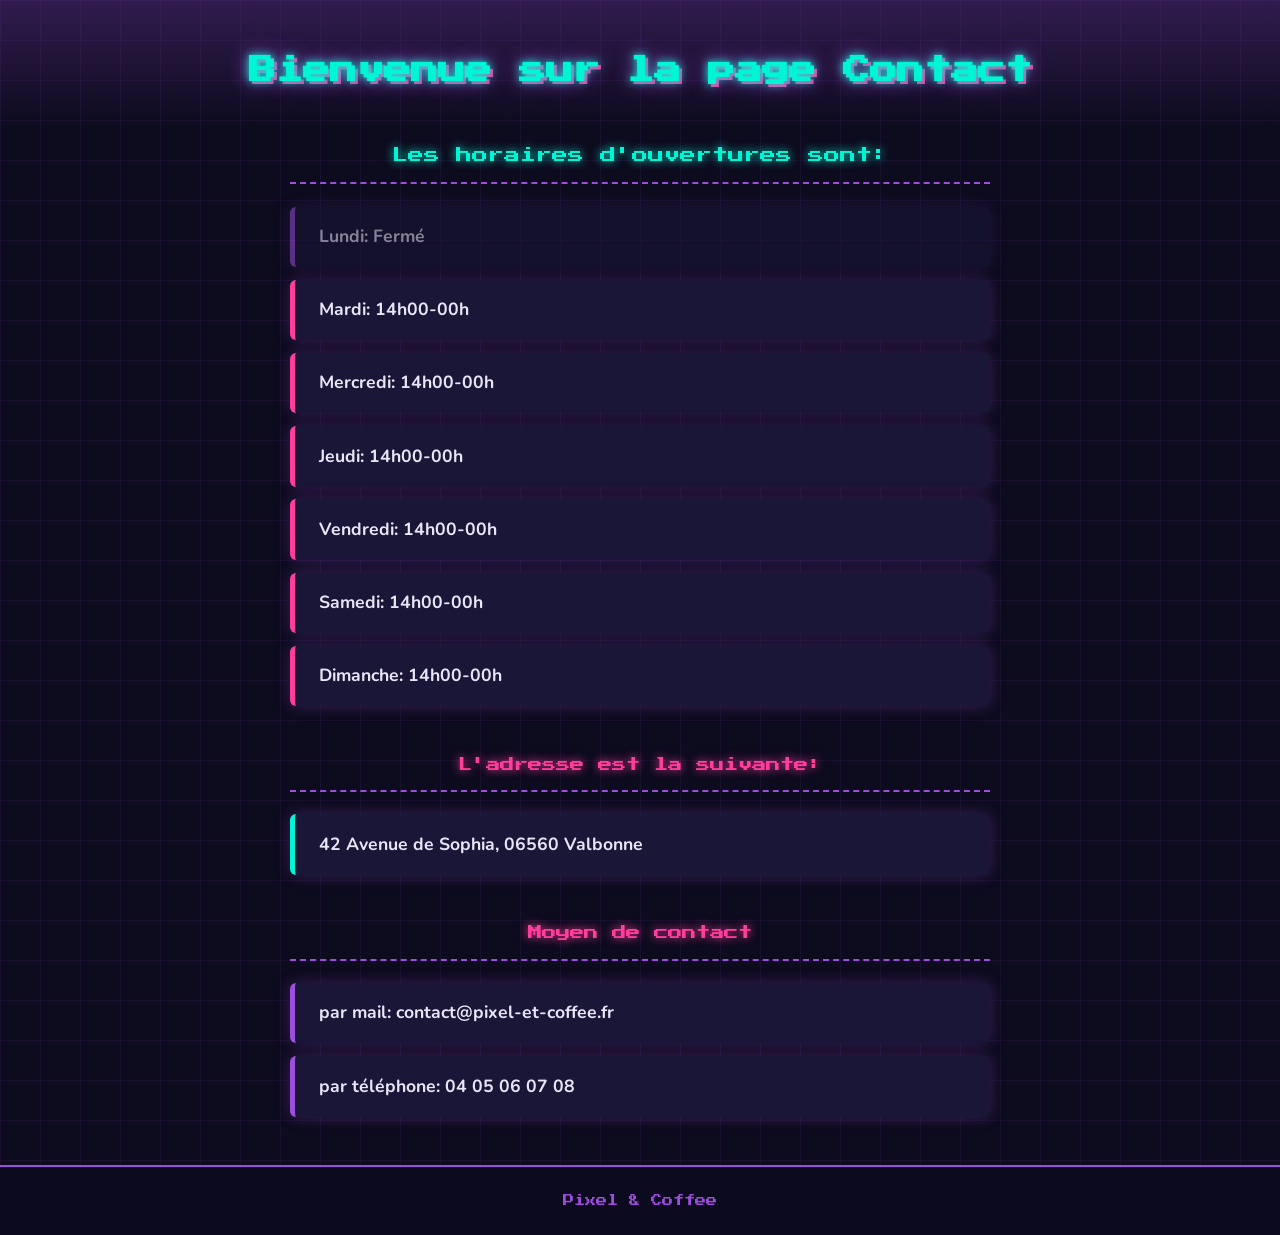
==== Contact.html @ 3f3e3f2a "Premier commit - Site Pixel & Coffee" ====
<!DOCTYPE html>
<html lang="fr">
<html>
    <head>
        <meta charset="UTF-8">
        <meta name="viewport" content="width=device-width, initial-scale=1.0">
        <title>Contact - Pixel & Coffee</title>
        <link rel="stylesheet" href="style2.css">
    </head>
    <body>
        <h1>Bienvenue sur la page Contact</h1>
        <h2>Les horaires d'ouvertures sont:</h2>
        <p>Lundi: Fermé</p>
        <p>Mardi: 14h00-00h</p>
        <p>Mercredi: 14h00-00h</p>
        <p>Jeudi: 14h00-00h</p>
        <p>Vendredi: 14h00-00h</p>
        <p>Samedi: 14h00-00h</p>
        <p>Dimanche: 14h00-00h</p>
        <h3>L'adresse est la suivante:</h3><p>42 Avenue de Sophia, 06560 Valbonne</p>
        <h4>Moyen de contact</h4>
        <p>par mail: contact@pixel-et-coffee.fr</p>
        <p>par téléphone: 04 05 06 07 08</p>
        <footer>Pixel & Coffee</footer>
    </body>

</html>
---- style2.css ----
/* ==========================================
   Pixel & Coffee - Page Contact
   ========================================== */

@import url('https://fonts.googleapis.com/css2?family=Press+Start+2P&family=Nunito:wght@400;600;700&display=swap');

:root {
    --bg: #0d0b1e;
    --bg-card: #1a1638;
    --violet: #9d4edd;
    --cyan: #00f5d4;
    --rose: #ff3d9a;
    --texte: #e8e6f5;
    --police-titre: 'Press Start 2P', 'Courier New', monospace;
    --police-texte: 'Nunito', Arial, sans-serif;
}

/* ---------- Reset de base ---------- */
* {
    margin: 0;
    padding: 0;
    box-sizing: border-box;
}

body {
    min-height: 100vh;
    display: flex;
    flex-direction: column;
    align-items: center;
    background-color: var(--bg);
    background-image:
        linear-gradient(rgba(157, 78, 221, 0.08) 1px, transparent 1px),
        linear-gradient(90deg, rgba(157, 78, 221, 0.08) 1px, transparent 1px);
    background-size: 40px 40px;
    color: var(--texte);
    font-family: var(--police-texte);
    font-size: 1.1rem;
    line-height: 1.8;
}

/* ---------- Titre principal ---------- */
h1 {
    width: 100%;
    padding: 3rem 1rem 2rem;
    text-align: center;
    font-family: var(--police-titre);
    font-size: clamp(1rem, 3vw, 1.7rem);
    line-height: 1.7;
    color: var(--cyan);
    text-shadow:
        0 0 8px var(--cyan),
        0 0 20px var(--violet),
        3px 3px 0 var(--rose);
    background: linear-gradient(180deg, rgba(157, 78, 221, 0.25), transparent);
}

/* ---------- Sous-titres (h2, h3, h4) ---------- */
h2,
h3,
h4 {
    width: calc(100% - 2rem);
    max-width: 700px;
    margin-top: 2.5rem;
    margin-bottom: 1rem;
    padding-bottom: 0.8rem;
    text-align: center;
    font-family: var(--police-titre);
    font-weight: normal;
    line-height: 1.7;
    border-bottom: 2px dashed var(--violet);
}

h2 {
    margin-top: 1rem;
    font-size: 1rem;
    color: var(--cyan);
    text-shadow: 0 0 10px var(--cyan);
}

h3,
h4 {
    font-size: 0.9rem;
    color: var(--rose);
    text-shadow: 0 0 10px var(--rose);
}

/* ---------- Paragraphes = cartes ---------- */
p {
    width: calc(100% - 2rem);
    max-width: 700px;
    margin: 0.4rem 0;
    padding: 0.9rem 1.5rem;
    font-weight: 700;
    background-color: var(--bg-card);
    border-left: 5px solid var(--rose);
    border-radius: 6px;
    box-shadow: 0 0 15px rgba(157, 78, 221, 0.3);
    transition: transform 0.2s ease, box-shadow 0.2s ease, border-color 0.2s ease;
}

p:hover {
    transform: translateX(8px);
    border-left-color: var(--cyan);
    box-shadow: 0 0 20px rgba(0, 245, 212, 0.5);
}

/* Lundi (jour de fermeture) : plus discret */
h2 + p {
    opacity: 0.55;
    border-left-color: var(--violet);
}

/* Adresse */
h3 + p {
    border-left-color: var(--cyan);
}

/* Moyens de contact */
h4 + p,
h4 + p ~ p {
    border-left-color: var(--violet);
}

/* ---------- Liens (si tu ajoutes mailto: / tel:) ---------- */
a {
    color: var(--cyan);
    text-decoration: none;
    border-bottom: 1px dashed var(--cyan);
    transition: all 0.2s ease;
}

a:hover,
a:focus {
    color: var(--rose);
    border-bottom-color: var(--rose);
    text-shadow: 0 0 8px var(--rose);
}

/* ---------- Pied de page ---------- */
footer {
    width: 100%;
    margin-top: auto;
    padding: 1.5rem;
    text-align: center;
    font-family: var(--police-titre);
    font-size: 0.7rem;
    color: var(--violet);
    border-top: 2px solid var(--violet);
    background-color: rgba(13, 11, 30, 0.9);
}

/* Espace entre le dernier paragraphe et le footer */
p:last-of-type {
    margin-bottom: 3rem;
}

/* ---------- Responsive ---------- */
@media (max-width: 600px) {
    h1 {
        padding: 2rem 1rem 1.5rem;
    }

    h2 {
        font-size: 0.85rem;
    }

    h3,
    h4 {
        font-size: 0.75rem;
    }

    p {
        padding: 0.8rem 1rem;
        font-size: 1rem;
        /* évite que l'adresse ou l'email dépasse de l'écran */
        overflow-wrap: anywhere;
    }
}
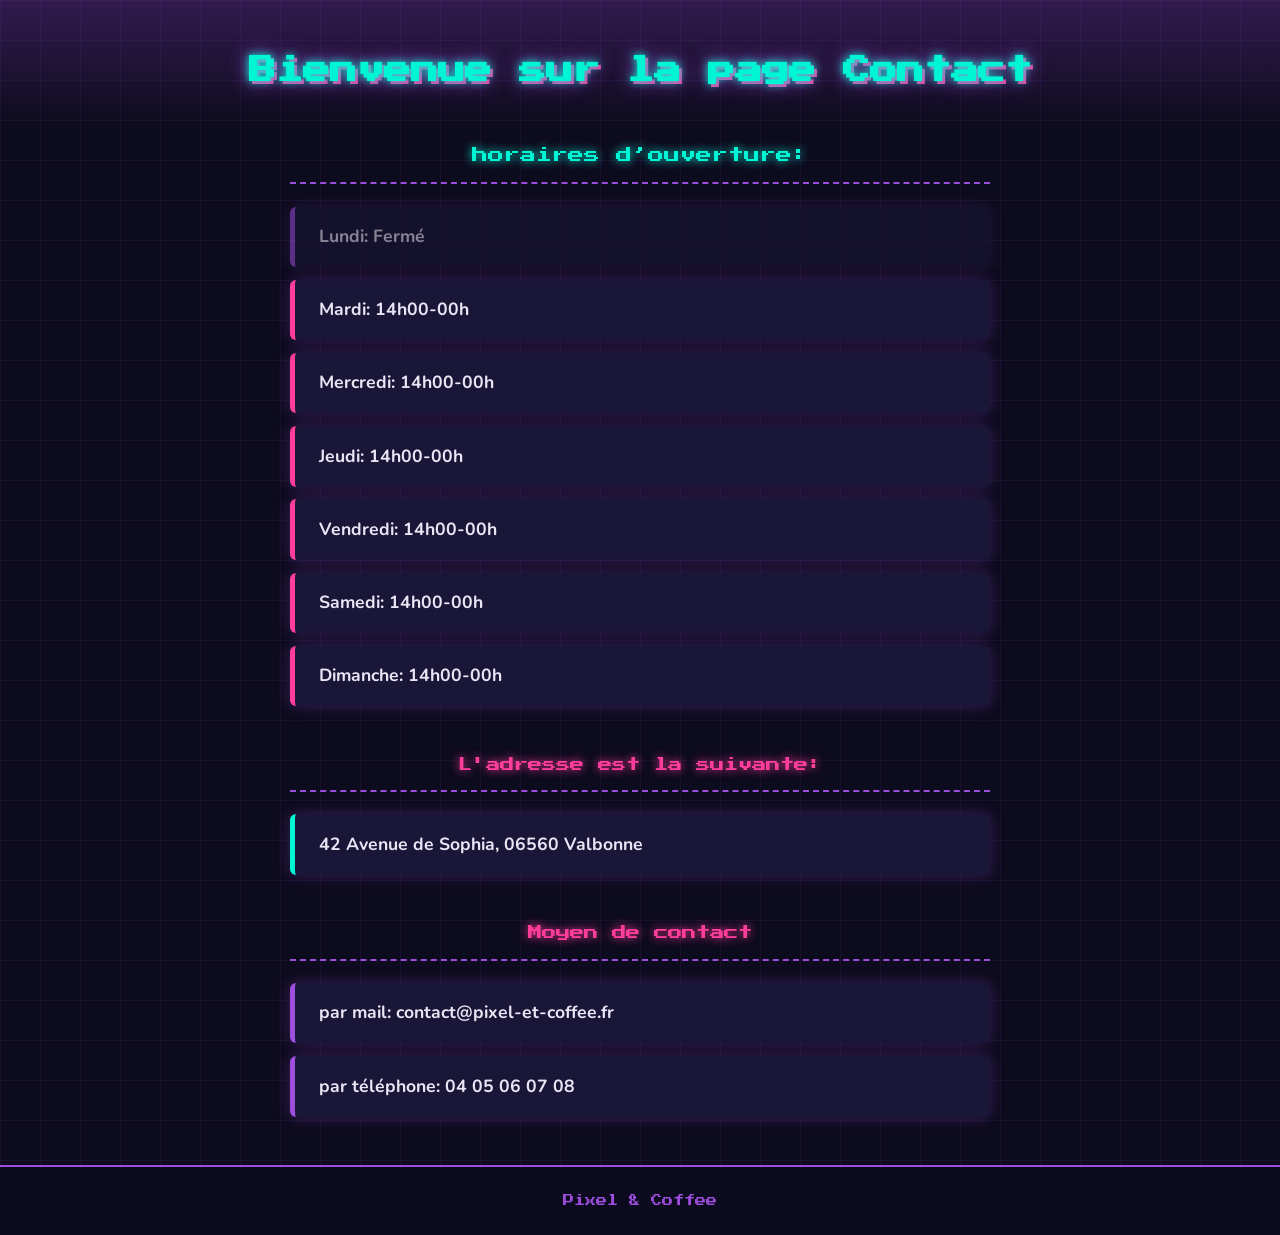
==== commit 8653bd38: "Update ligne 12" ====
--- a/Contact.html
+++ b/Contact.html
@@ -9,7 +9,7 @@
     </head>
     <body>
         <h1>Bienvenue sur la page Contact</h1>
-        <h2>Les horaires d'ouvertures sont:</h2>
+        <h2>horaires d’ouverture:</h2>
         <p>Lundi: Fermé</p>
         <p>Mardi: 14h00-00h</p>
         <p>Mercredi: 14h00-00h</p>
@@ -24,4 +24,4 @@
         <footer>Pixel & Coffee</footer>
     </body>
 
-</html>+</html>
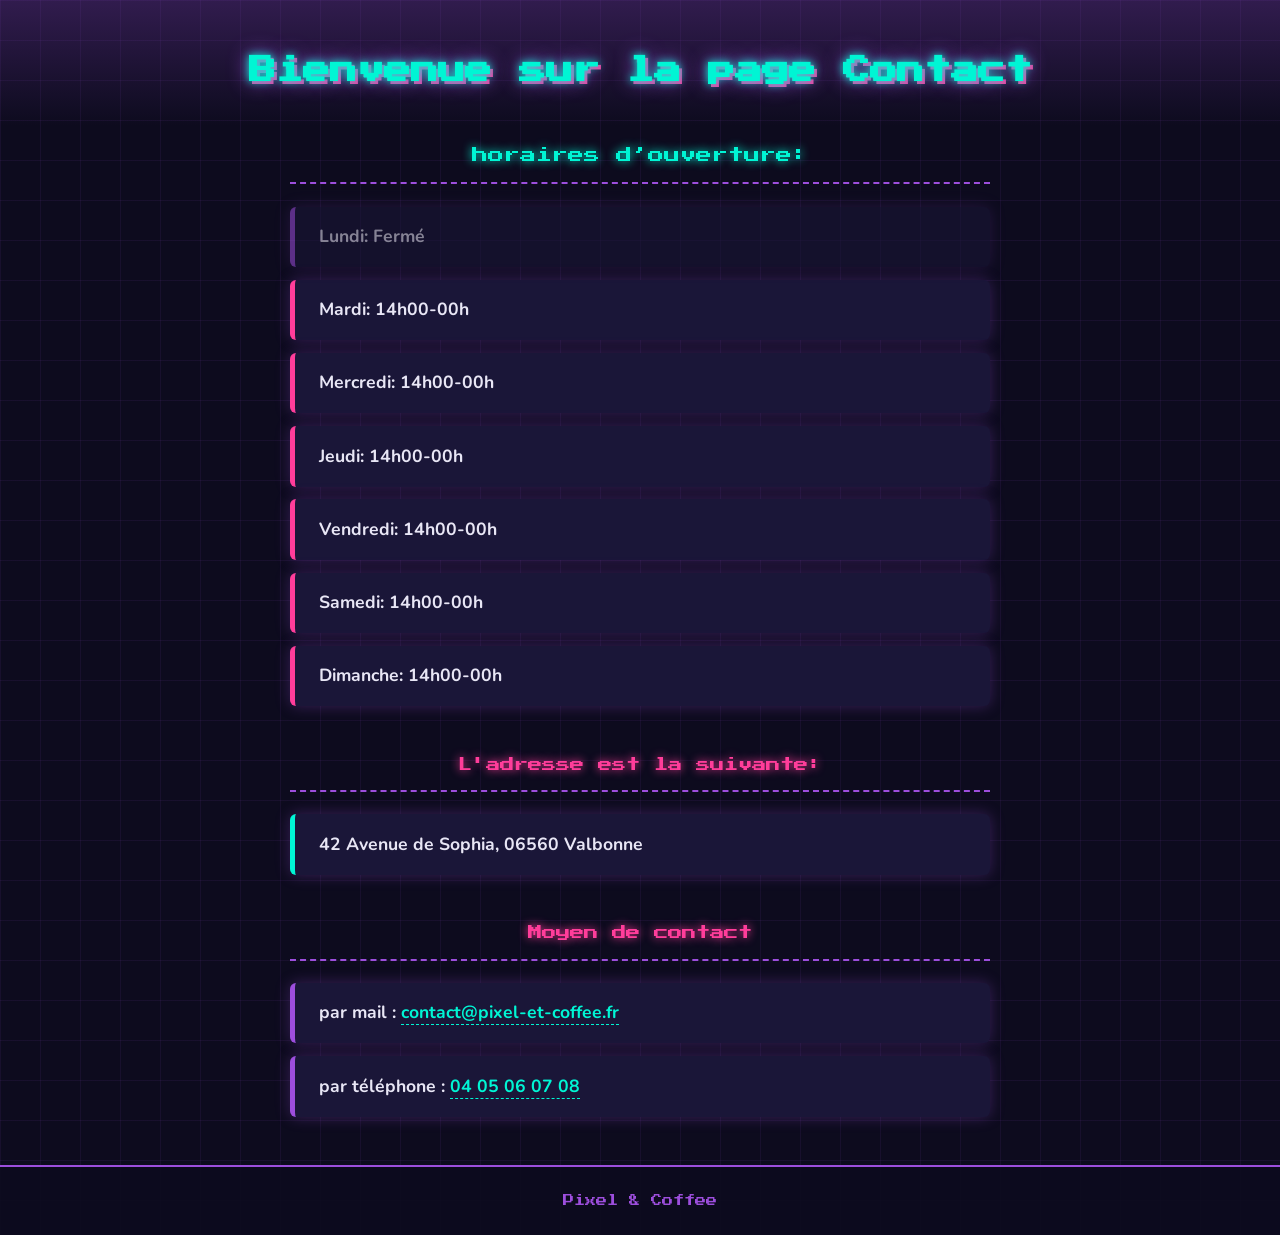
==== commit 323ed6ff: "Update contact information with links" ====
--- a/Contact.html
+++ b/Contact.html
@@ -19,8 +19,8 @@
         <p>Dimanche: 14h00-00h</p>
         <h3>L'adresse est la suivante:</h3><p>42 Avenue de Sophia, 06560 Valbonne</p>
         <h4>Moyen de contact</h4>
-        <p>par mail: contact@pixel-et-coffee.fr</p>
-        <p>par téléphone: 04 05 06 07 08</p>
+        <p>par mail : <a href="mailto:contact@pixel-et-coffee.fr">contact@pixel-et-coffee.fr</a></p>
+        <p>par téléphone : <a href="tel:+33405060708">04 05 06 07 08</a></p>
         <footer>Pixel & Coffee</footer>
     </body>
 
